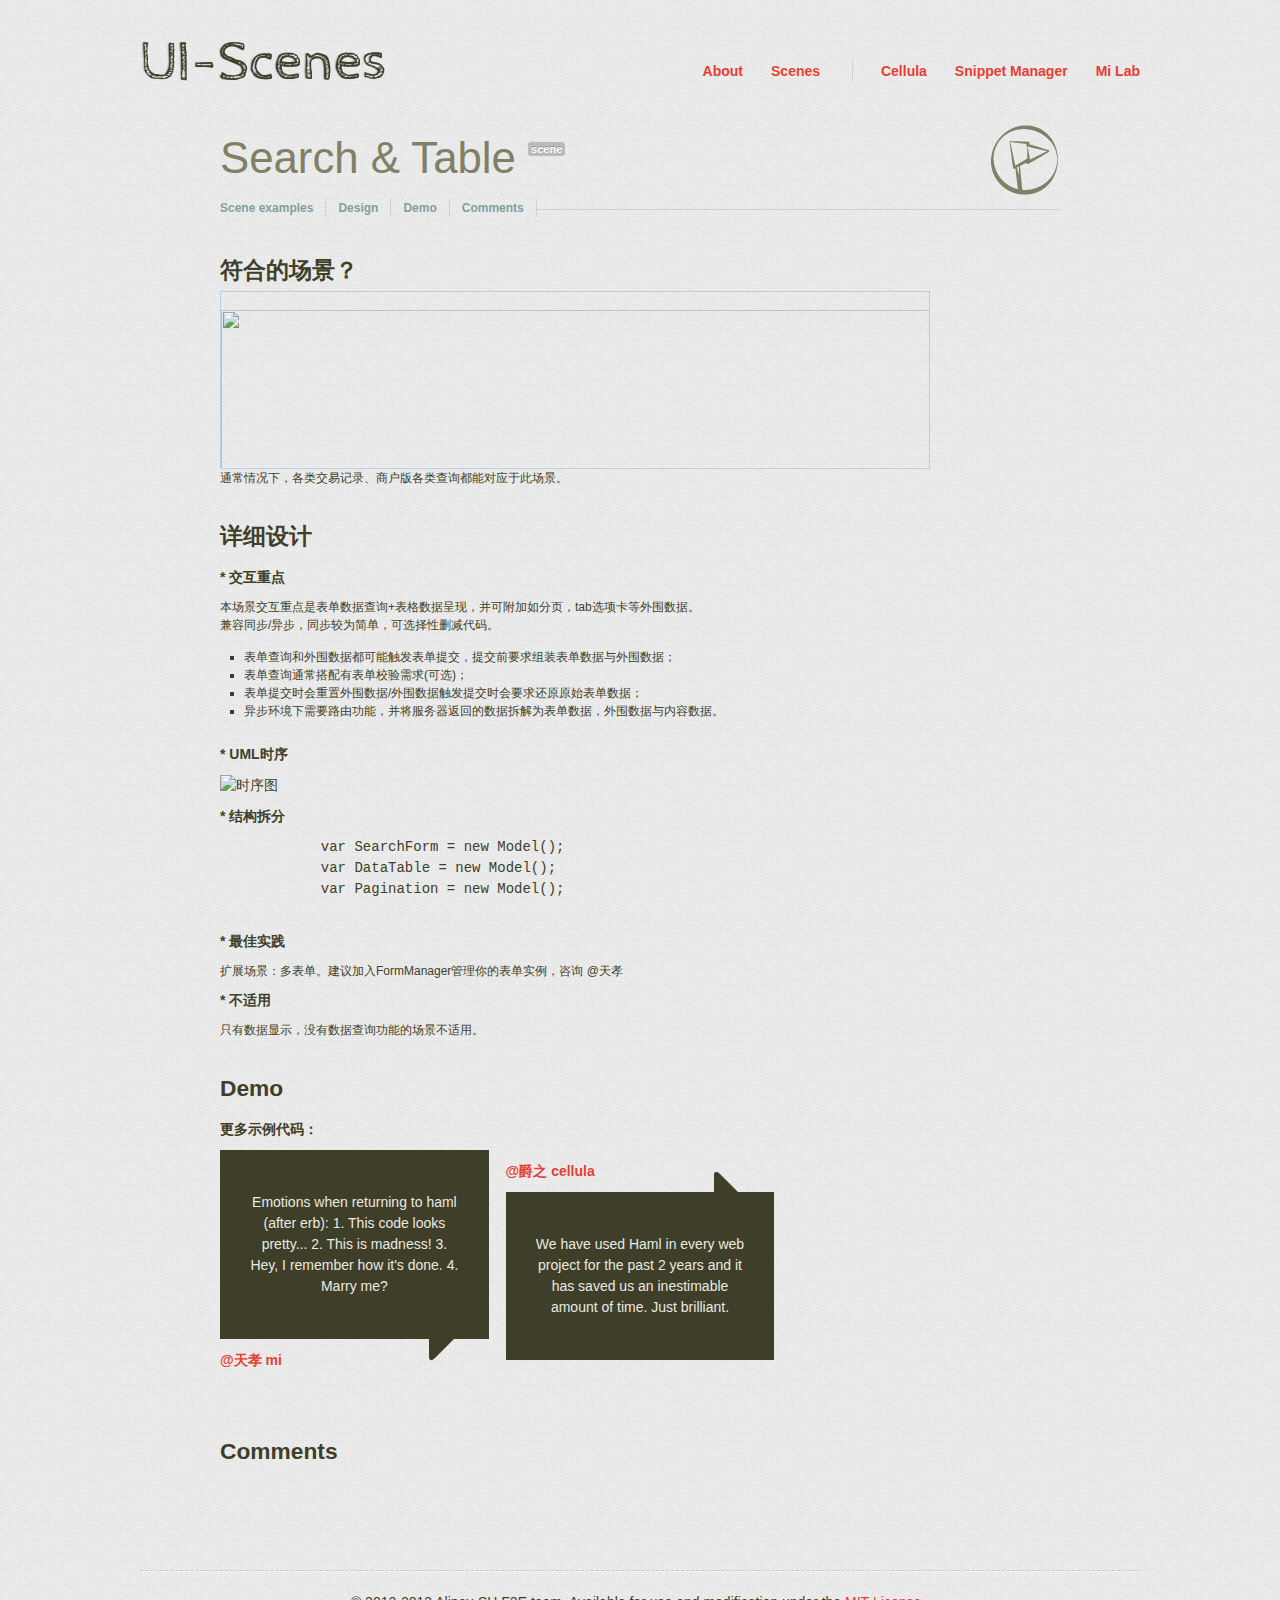
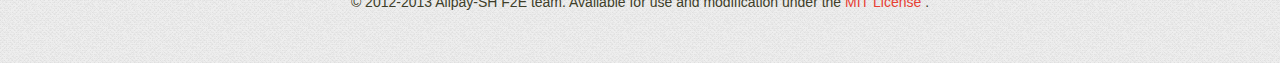
==== index.html @ ac975ba3 "-init" ====
<!DOCTYPE html>
<!--[if lte IE 8]>
<html lang="en" class="ie">
<![endif]-->
<!--[if gt IE 8]>
<!-->
<html lang="en">
<!--<![endif]-->
<head>
    <meta charset='utf-8'>
    <meta content='width=device-width,initial-scale=1.0' name='viewport'>
    <title>Scenes | Alipay-SH</title>
    <link href='assets/images/favicon.ico' rel='shortcut icon' type='image/x-icon'>
    <link href="http://fonts.googleapis.com/css?family=Cabin+Sketch:700&amp;v2" rel="stylesheet" type="text/css">
    <link href="assets/stylesheets/doc.css" media="all" rel="stylesheet" type="text/css"/>
    <!--[if lte IE 8]>
    <script src='assets/javascripts/modernizr.js'></script>
    <![endif]-->
</head>
<body>
    <header class='cell clearfix'>
      <a class="logo" href="/">
        <h1>UI-Scenes</h1>
      </a>
      <ul>
        <li>
          <a href="/about.html">About</a>
        </li>
        <li>
          <a href="/scenes.html">Scenes</a>
        </li>
        <li class="divid">
          &nbsp;
        </li>
        <li>
          <a href="#">Cellula</a>
        </li>
        <li>
          <a href="#">Snippet Manager</a>
        </li>
        <li>
          <a href="#">Mi Lab</a>
        </li>
      </ul>
    </header>
    <div class='cell'>
      <div class='content'>
        <h2 class="scene">
          <img alt="Tutorial" src="assets/images/img-badge-tutorial.png">
          Search & Table
        </h2>
        <ul class="subnav clearfix">
          <li><a href="#examples">Scene examples</a></li>
          <li><a href="#design">Design</a></li>
          <li><a href="#demo">Demo</a></li>
          <li><a href="#comments">Comments</a></li>
        </ul>
        <div class='box'>
          <h3>符合的场景？</h3>
          <div id="J_sceneExamples" class="ui-switchable doc-slide clearfix">
            <ol class="ui-switchable-content">
              <li class="ui-switchable-panel"><img alt="" src="https://i.alipayobjects.com/e/201205/2lOsygtTn7.jpg"></li>
              <li class="hidden ui-switchable-panel"><img alt="" width="710" height="175" border="0" src="https://i.alipayobjects.com/e/201205/3H1Kii949r.jpg"></li>
              <li class="hidden ui-switchable-panel"><img alt="" width="710" height="175" border="0" src="https://i.alipayobjects.com/e/201206/2muugwqegL.png"></li>
              <li class="hidden ui-switchable-panel"><img alt="" src="https://i.alipayobjects.com/e/201205/37t81c9HYx.jpg"></li>
            </ol>
          </div>
          <p>通常情况下，各类交易记录、商户版各类查询都能对应于此场景。</p>
        </div>
        <div class='box'>
          <h3>详细设计</h3>
          <h4>* 交互重点</h4>
          <p>本场景交互重点是表单数据查询+表格数据呈现，并可附加如分页，tab选项卡等外围数据。</p>
          <p>兼容同步/异步，同步较为简单，可选择性删减代码。</p>

          <ul class="doc-list">
            <li>表单查询和外围数据都可能触发表单提交，提交前要求组装表单数据与外围数据；</li>
            <li>表单查询通常搭配有表单校验需求(可选)；</li>
            <li>表单提交时会重置外围数据/外围数据触发提交时会要求还原原始表单数据；</li>
            <li>异步环境下需要路由功能，并将服务器返回的数据拆解为表单数据，外围数据与内容数据。</li>
          </ul>

          <h4>* UML时序</h4>
          <img src="https://github.com/qiaosu/table-search/raw/master/static/tablesearch_uml.png" title="时序图" alt="时序图" width="100%" />
          <h4>* 结构拆分</h4>
          <pre>
            var SearchForm = new Model();
            var DataTable = new Model();
            var Pagination = new Model();
          </pre>
          <h4>* 最佳实践</h4>
          <p>扩展场景：多表单。建议加入FormManager管理你的表单实例，咨询 @天孝</p>
          <h4>* 不适用</h4>
          <p>只有数据显示，没有数据查询功能的场景不适用。</p>
        </div>
        <div class='box'>
          <h3>Demo</h3>
          <h4>更多示例代码：</h4>
          <div class="clearfix">
            <div class='quote'>
              <blockquote>
                Emotions when returning to haml (after erb): 1. This code looks pretty... 2. This is madness! 3. Hey, I remember how it's done. 4. Marry&nbsp;me?
              </blockquote>
              <a href="#">@天孝 mi</a>
            </div>
            <div class='quote quote-alt'>
              <a href="#">@爵之 cellula</a>
              <blockquote>
                We have used Haml in every web project for the past 2 years and it has saved us an inestimable amount of time. Just&nbsp;brilliant.
              </blockquote>
            </div>
          </div>
        </div>
        <div class='box'>
          <h3>Comments</h3>
        </div>
      </div>
    </div>
    <footer class='cell'>
      <hr/>
      <p>
        &copy; 2012-2013 Alipay-SH F2E team. Available for use and modification under the
        <a href="/docs/yardoc/file.MIT-LICENSE.html">MIT&nbsp;License</a>
        .
      </p>
    </footer>
    <script charset="utf-8" id="seajsnode" src="assets/sea-modules/seajs/1.3.0/sea.js"></script>
    <script>
      seajs.config({
        alias: {
          '$': 'http://static.alipayobjects.com/gallery/jquery/1.7.2/jquery.js',
          '$-debug': 'http://static.alipayobjects.com/gallery/jquery/1.7.2/jquery-debug.js',

          'jquery': 'http://static.alipayobjects.com/gallery/jquery/1.7.2/jquery',
          'jquery-debug': 'http://static.alipayobjects.com/gallery/jquery/1.7.2/jquery-debug.js'
        },
        debug: true
      })

      seajs.use(['jquery', './assets/sea-modules/arale/switchable/0.9.11/slide'], function($, Slide){
        slide1 = new Slide({
          element: '#J_sceneExamples',
          panels: '#J_sceneExamples .ui-switchable-content li',
          effect: 'fade',
          easing: 'easeOutStrong',
          interval: 2500
        });
      });
    </script>
</body>
---- assets/stylesheets/doc.css ----
/* 防止用户自定义背景颜色对网页的影响 */
html{
	color: #3E3E29;background:#fff;
}

/* 内外边距通常让各个浏览器样式的表现位置不同 */
body,div,dl,dt,dd,ul,ol,li,h1,h2,h3,h4,h5,h6,pre,code,form,fieldset,legend,input,textarea,p,blockquote,th,td,hr,button,article,aside,details,figcaption,figure,footer,header,hgroup,menu,nav,section {
	margin:0;padding:0;
}

/* 重设 HTML5 标签, IE 需要在 js 中 createElement(TAG) */
article,aside,details,figcaption,figure,footer,header,hgroup,menu,nav,section { 
    display:block;
}

/* 要注意表单元素并不继续父级 font 的问题 */
body,button,input,select,textarea{
	font:12px/1.5 "PTSans", "Arial", "Helvetica", \5b8b\4f53;
}
input,select,textarea{
	font-size:100%;
}

/* 去掉各Table  cell 的边距并让其边重合 */
table{
	border-collapse:collapse;border-spacing:0;
}

/* IE bug fixed: th 不继承 text-align*/
th{
	text-align:inherit;
}

/* 去除默认边框 */
fieldset,img,a img{
	border:0;
}

/* ie6 7 8(q) bug 显示为行内表现 */
iframe{
	display:block;
}

/* 去掉 firefox 下此元素的边框 */
abbr,acronym{
	border:0;font-variant:normal;
}

/* 一致的 del 样式 */
del {
	text-decoration:line-through;
}

address,caption,cite,code,dfn,em,th,var {
	font-style:normal;
	font-weight:500;
}

/* 去掉列表前的标识, li 会继承 */
ol,ul {
	list-style:none;
}

/* 对齐是排版最重要的因素, 别让什么都居中 */
caption,th {
	text-align:left;
}

/* 来自yahoo, 让标题都自定义, 适应多个系统应用 */
h1,h2,h3,h4,h5,h6 {
	font-size:100%;
	font-weight:500;
}

q:before,q:after {
	content:'';
}

/* 统一上标和下标 */
sup {
	vertical-align:text-top;
}
sub {
	vertical-align:text-bottom;
}

/* 让链接在 hover 状态下显示下划线 */
a:hover {
	text-decoration:underline;
}

/* 默认显示下划线，保持页面简洁 */
ins,a {
	text-decoration:none;
}

/* 清理浮动 */
.clearfix:after {
	visibility:hidden;
	display:block;
	font-size:0;
	content:" ";
	clear:both;
	height:0;
}
.clearfix {
	zoom:1; /* for IE6 IE7 */
}

/* 隐藏, 通常用来与 JS 配合 */
.hide {
	display:none;
}

/* 设置内联, 减少浮动带来的bug */
.left,.right {
	display:inline;
}
.left {
	float:left;
}
.right {
	float:right;
}


/* text-type */
html > body {
	font-size: 14px;
}

a {
	color: #E73E33;
	text-decoration: none;
}

hr {
	margin: 20px 0;
	border: 0;
	display: block;
	border-top: 1px dashed #C5C5C5;
	border-bottom: 1px dashed #F7F7F7;
}

/* layout */

html {
	background: url("../images/bg.png") repeat;
}

header {
	padding-top: 1.5em;
	padding-bottom: 1.5em;
}

.cell {
	margin: 0 auto;
	max-width: 1000px;
	width: 90%;
}

footer {
	padding-top: 50px;
	padding-bottom: 50px;
	text-align: center;
}

header .logo {
	float: left;
	margin: 0;
}

header h1 {
	font-size: 4em;
	margin: 0;
	font-family: 'Cabin Sketch', serif;
	text-shadow: -1px 0px 1px #AAA;
	color: #3e3e29;
}

header ul {
	float: right;
	margin-top: 40px;
}

header li {
	float: left;
	font-weight: bold;
	list-style: none;
	margin: 0 0 0 2em;
}

header .divid {
	border-right: 1px solid #D2D2C7;
}

.content {
	margin-left: 80px;
	margin-right: 80px;
}

.box {
	padding-bottom: 2em;
}

.content h2 {
	font-size: 1.875em;
	line-height: 1.6em;
	margin-bottom: 0.8em;
	color: #808067;
	text-align: center;
	border-bottom: solid 1px #D2D2C7;
	padding-bottom: 0.46em;
}

.content h2.scene:after {
	content: 'scene';
	position: relative;
	top: -12px;
	font-size: 11px;
	padding: 1px 3px 1px;
	background-color: rgba(0, 0, 0, .2);
	border-radius: 3px;
	font-weight: bold;
	line-height: 13px;
	color: white;
	vertical-align: middle;
	white-space: nowrap;
	text-shadow: 0 -1px 0 rgba(0, 0, 0, 0.25);
}

.content h2 img {
	display: block;
	float: right;
	margin: 0;
	position: relative;
	top: -2px;
	vertical-align: top;
}

@media screen and (min-width: 500px) {
	.content h2 {
		font-size: 3.125em;
		line-height: 1.44em;
		margin-bottom: 0.48em;
		text-align: left;
	}
}

.subnav {
	list-style: none;
	position: relative;
	top: -32px;
}

.subnav li {
	background: url("../images/bg.png") repeat;
	border-right: 1px solid #D2D2C7;
	float: left;
	margin: 0;
}

.subnav a {
	display: block;
	padding: 0 1em;
	color: #849EA2;
	font-weight: bold;
}

@media screen and (min-width: 500px) {
	.subnav li:first-child a {
		padding-left: 0;
	}
}

.content h3 {
	font-size: 1.625em;
	line-height: 1.84615em;
	color: #3E3E29;
	font-weight: bold;
}

.content h4 {
	font-size: 14px;
	line-height: 21px;
	font-weight: bold;
	padding: 10px 0 10px;
}

.content p, .content li, .content table {
	font-size: 12px;
}

.doc-list {
	margin: 1em 0;
}

.doc-list li {
	list-style: square;
	margin-left: 2em;
}

/* quote */
.quote {
	list-style: none;
	margin: 0;
	padding-bottom: 1.5em;
	position: relative;
}

.quote blockquote {
	padding-top: 3em;
	padding-bottom: 3em;
	background: #3E3E29;
	color: #EAEAE1;
	padding-left: 30px;
	padding-right: 30px;
	position: relative;
	text-align: center;
}

.quote blockquote:after {
  background: url("../images/bg-quote.png") no-repeat;
  bottom: -22px;
  content: "";
  display: block;
  height: 22px;
  position: absolute;
  right: 35px;
  width: 25px;
}

.quote a {
	line-height: 3em;
	font-weight: bold;
}

.quote-alt blockquote {
	margin-top: 3em;
}

.quote-alt blockquote:after {
	background: url("../images/bg-quote-alt.png") no-repeat;
	bottom: auto;
	top: -21px;
}

.quote-alt a {
	left: 0;
	position: absolute;
	top: 0;
}

@media screen and (min-width: 500px) {
	.quote {
		float: left;
		margin: 0;
		width: 32%;
	}

	.quote-alt {
		margin: 0 2%;
	}
}

/* doc-slide */
.doc-slide {
	width: 710px;
}

.doc-slide ol {
	position: relative;
	height: 176px;
	border: 1px solid #B6D1E6;
	overflow: hidden;
}

.doc-slide .ui-switchable-nav {
	text-align: center;
	padding-top: 8px;
}

.doc-slide .ui-switchable-trigger {
	display: inline-block;
	width: 0.7em;
	height: 0.7em;
	border-radius: 100%;
	background-color: rgba(0, 0, 0, .2);
	text-indent: -9999px;
	margin: 3px;
	cursor: pointer;
}

.doc-slide .ui-switchable-active {
	background-color: rgba(255, 0, 0, .5);
}
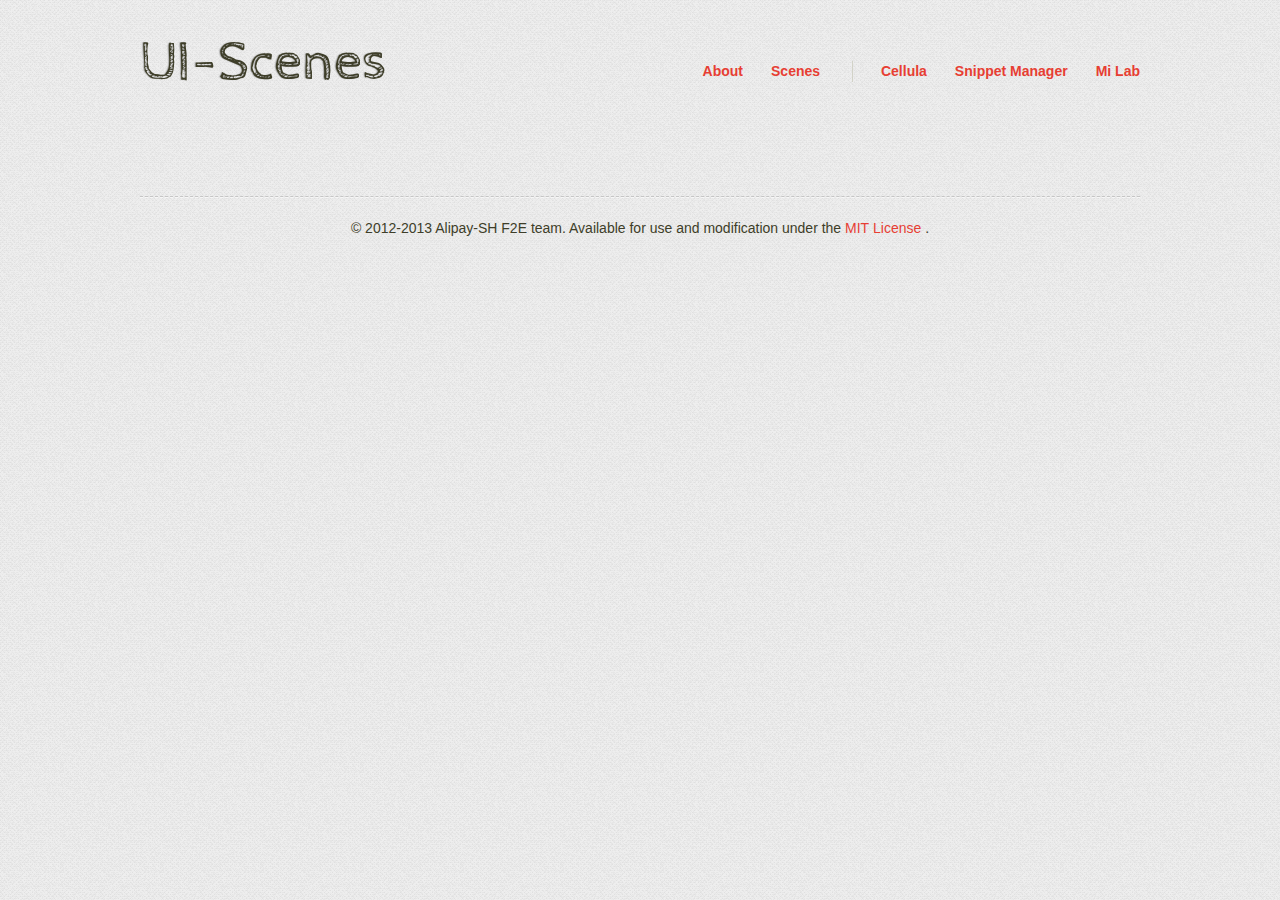
==== commit dbe9b4b5: "- example: knockout" ====
--- a/index.html
+++ b/index.html
@@ -45,75 +45,7 @@
     </header>
     <div class='cell'>
       <div class='content'>
-        <h2 class="scene">
-          <img alt="Tutorial" src="assets/images/img-badge-tutorial.png">
-          Search & Table
-        </h2>
-        <ul class="subnav clearfix">
-          <li><a href="#examples">Scene examples</a></li>
-          <li><a href="#design">Design</a></li>
-          <li><a href="#demo">Demo</a></li>
-          <li><a href="#comments">Comments</a></li>
-        </ul>
-        <div class='box'>
-          <h3>符合的场景？</h3>
-          <div id="J_sceneExamples" class="ui-switchable doc-slide clearfix">
-            <ol class="ui-switchable-content">
-              <li class="ui-switchable-panel"><img alt="" src="https://i.alipayobjects.com/e/201205/2lOsygtTn7.jpg"></li>
-              <li class="hidden ui-switchable-panel"><img alt="" width="710" height="175" border="0" src="https://i.alipayobjects.com/e/201205/3H1Kii949r.jpg"></li>
-              <li class="hidden ui-switchable-panel"><img alt="" width="710" height="175" border="0" src="https://i.alipayobjects.com/e/201206/2muugwqegL.png"></li>
-              <li class="hidden ui-switchable-panel"><img alt="" src="https://i.alipayobjects.com/e/201205/37t81c9HYx.jpg"></li>
-            </ol>
-          </div>
-          <p>通常情况下，各类交易记录、商户版各类查询都能对应于此场景。</p>
-        </div>
-        <div class='box'>
-          <h3>详细设计</h3>
-          <h4>* 交互重点</h4>
-          <p>本场景交互重点是表单数据查询+表格数据呈现，并可附加如分页，tab选项卡等外围数据。</p>
-          <p>兼容同步/异步，同步较为简单，可选择性删减代码。</p>
-
-          <ul class="doc-list">
-            <li>表单查询和外围数据都可能触发表单提交，提交前要求组装表单数据与外围数据；</li>
-            <li>表单查询通常搭配有表单校验需求(可选)；</li>
-            <li>表单提交时会重置外围数据/外围数据触发提交时会要求还原原始表单数据；</li>
-            <li>异步环境下需要路由功能，并将服务器返回的数据拆解为表单数据，外围数据与内容数据。</li>
-          </ul>
-
-          <h4>* UML时序</h4>
-          <img src="https://github.com/qiaosu/table-search/raw/master/static/tablesearch_uml.png" title="时序图" alt="时序图" width="100%" />
-          <h4>* 结构拆分</h4>
-          <pre>
-            var SearchForm = new Model();
-            var DataTable = new Model();
-            var Pagination = new Model();
-          </pre>
-          <h4>* 最佳实践</h4>
-          <p>扩展场景：多表单。建议加入FormManager管理你的表单实例，咨询 @天孝</p>
-          <h4>* 不适用</h4>
-          <p>只有数据显示，没有数据查询功能的场景不适用。</p>
-        </div>
-        <div class='box'>
-          <h3>Demo</h3>
-          <h4>更多示例代码：</h4>
-          <div class="clearfix">
-            <div class='quote'>
-              <blockquote>
-                Emotions when returning to haml (after erb): 1. This code looks pretty... 2. This is madness! 3. Hey, I remember how it's done. 4. Marry&nbsp;me?
-              </blockquote>
-              <a href="#">@天孝 mi</a>
-            </div>
-            <div class='quote quote-alt'>
-              <a href="#">@爵之 cellula</a>
-              <blockquote>
-                We have used Haml in every web project for the past 2 years and it has saved us an inestimable amount of time. Just&nbsp;brilliant.
-              </blockquote>
-            </div>
-          </div>
-        </div>
-        <div class='box'>
-          <h3>Comments</h3>
-        </div>
+        
       </div>
     </div>
     <footer class='cell'>
@@ -124,27 +56,4 @@
         .
       </p>
     </footer>
-    <script charset="utf-8" id="seajsnode" src="assets/sea-modules/seajs/1.3.0/sea.js"></script>
-    <script>
-      seajs.config({
-        alias: {
-          '$': 'http://static.alipayobjects.com/gallery/jquery/1.7.2/jquery.js',
-          '$-debug': 'http://static.alipayobjects.com/gallery/jquery/1.7.2/jquery-debug.js',
-
-          'jquery': 'http://static.alipayobjects.com/gallery/jquery/1.7.2/jquery',
-          'jquery-debug': 'http://static.alipayobjects.com/gallery/jquery/1.7.2/jquery-debug.js'
-        },
-        debug: true
-      })
-
-      seajs.use(['jquery', './assets/sea-modules/arale/switchable/0.9.11/slide'], function($, Slide){
-        slide1 = new Slide({
-          element: '#J_sceneExamples',
-          panels: '#J_sceneExamples .ui-switchable-content li',
-          effect: 'fade',
-          easing: 'easeOutStrong',
-          interval: 2500
-        });
-      });
-    </script>
 </body>--- a/assets/stylesheets/doc.css
+++ b/assets/stylesheets/doc.css
@@ -197,6 +197,7 @@
 .content {
 	margin-left: 80px;
 	margin-right: 80px;
+	width: 840px;
 }
 
 .box {
